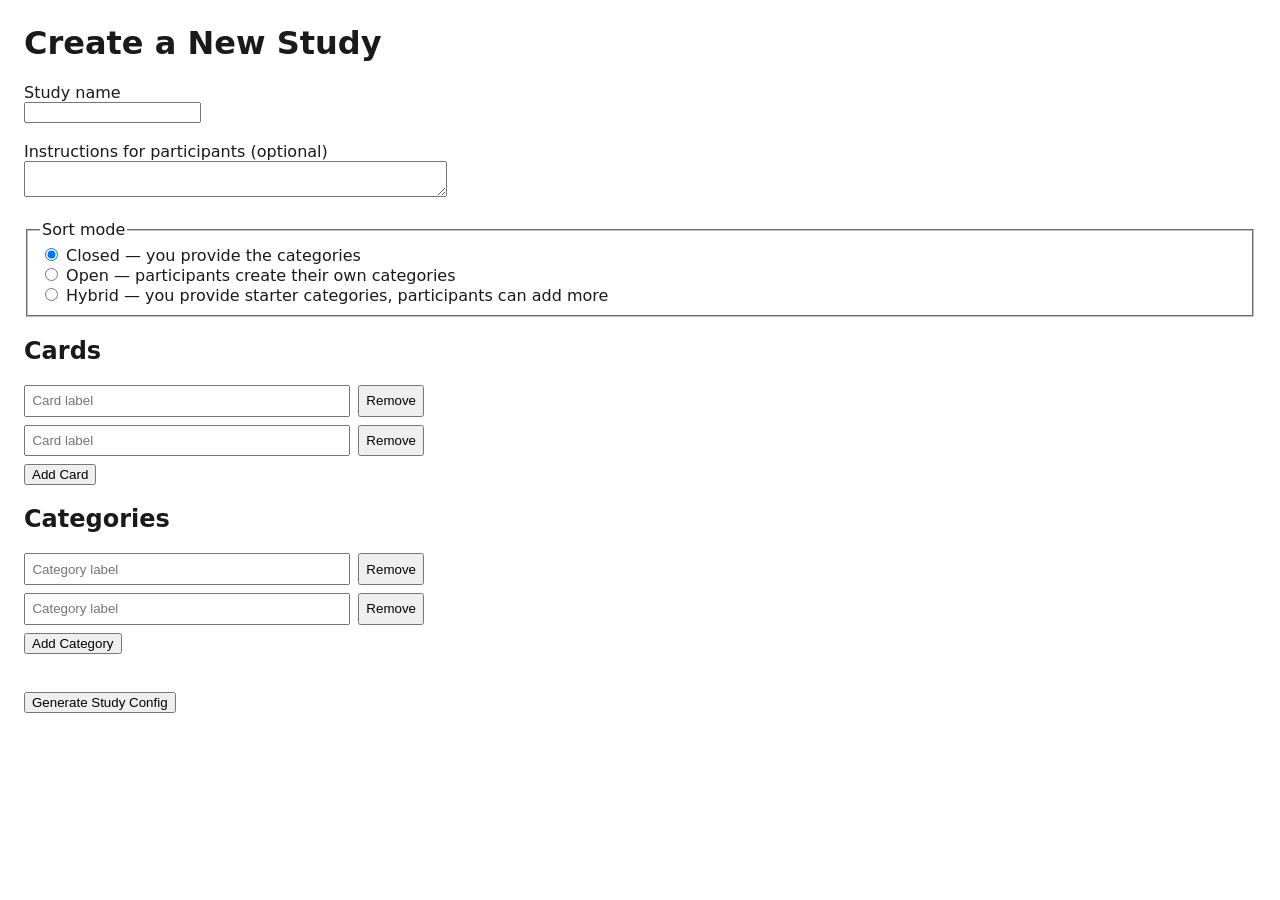
==== setup.html @ 4e1dcb29 "Add study setup screen (M6) Researcher can now build a StudyConfig via form: study name, mode select" ====
<!DOCTYPE html>
<html lang="en">
<head>
  <meta charset="UTF-8">
  <title>Create a New Study</title>
  <link rel="stylesheet" href="css/styles.css">
</head>
<body>
  <h1>Create a New Study</h1>

  <label for="study-name-input">Study name</label><br>
  <input type="text" id="study-name-input"><br><br>

  <label for="instructions-input">Instructions for participants (optional)</label><br>
  <textarea id="instructions-input" rows="2" cols="50"></textarea><br><br>

  <fieldset>
    <legend>Sort mode</legend>
    <label><input type="radio" name="mode" value="closed" checked> Closed &mdash; you provide the categories</label><br>
    <label><input type="radio" name="mode" value="open"> Open &mdash; participants create their own categories</label><br>
    <label><input type="radio" name="mode" value="hybrid"> Hybrid &mdash; you provide starter categories, participants can add more</label>
  </fieldset>

  <h2>Cards</h2>
  <div id="cards-list"></div>
  <button type="button" id="add-card-button">Add Card</button>

  <div id="categories-section">
    <h2>Categories</h2>
    <div id="categories-list"></div>
    <button type="button" id="add-category-button">Add Category</button>
  </div>

  <br><br>
  <button type="button" id="generate-button">Generate Study Config</button>

  <div id="setup-errors" style="display: none;"></div>

  <div id="config-preview" style="display: none;">
    <h2>Study Configuration (preview)</h2>
    <pre id="config-preview-json"></pre>
  </div>

  <script src="js/studyConfig.js"></script>
  <script src="js/setup.js"></script>
</body>
</html>
---- css/styles.css ----
body {
  font-family: system-ui, sans-serif;
  margin: 0;
  padding: 1.5rem;
  color: #1a1a1a;
}

h1 {
  margin-top: 0;
}

#instructions {
  color: #444;
  margin-bottom: 1.5rem;
}

.board {
  display: flex;
  gap: 1.5rem;
  align-items: flex-start;
  flex-wrap: wrap;
}

#card-pile {
  display: flex;
  flex-direction: column;
  gap: 0.5rem;
  min-width: 220px;
  padding: 1rem;
  background: #f4f4f4;
  border-radius: 8px;
}

.category-column {
  min-width: 220px;
  padding: 1rem;
  background: #eef4ff;
  border-radius: 8px;
}

.category-column h3 {
  margin-top: 0;
}

.category-cards {
  display: flex;
  flex-direction: column;
  gap: 0.5rem;
  min-height: 40px;
}

.card {
  padding: 0.6rem 0.8rem;
  background: white;
  border: 1px solid #ccc;
  border-radius: 6px;
  cursor: pointer;
  user-select: none;
}

.card.selected {
  border-color: #2563eb;
  box-shadow: 0 0 0 2px rgba(37, 99, 235, 0.3);
}

#empty-board-hint {
  color: #666;
}

#add-category-form {
  margin-bottom: 1rem;
}

#add-category-form input {
  padding: 0.4rem;
  margin-right: 0.5rem;
}

#submit-button {
  margin-top: 1.5rem;
  padding: 0.6rem 1.2rem;
  font-size: 1rem;
  border-radius: 6px;
  border: none;
  background: #2563eb;
  color: white;
  cursor: pointer;
}

#submit-button:disabled {
  background: #ccc;
  cursor: not-allowed;
}

.list-row {
  display: flex;
  gap: 0.5rem;
  margin-bottom: 0.5rem;
  max-width: 400px;
}

.list-row input {
  flex: 1;
  padding: 0.4rem;
}

#setup-errors {
  color: #b91c1c;
  margin-top: 1rem;
}

#config-preview-json {
  background: #f4f4f4;
  padding: 1rem;
  border-radius: 8px;
  overflow-x: auto;
}
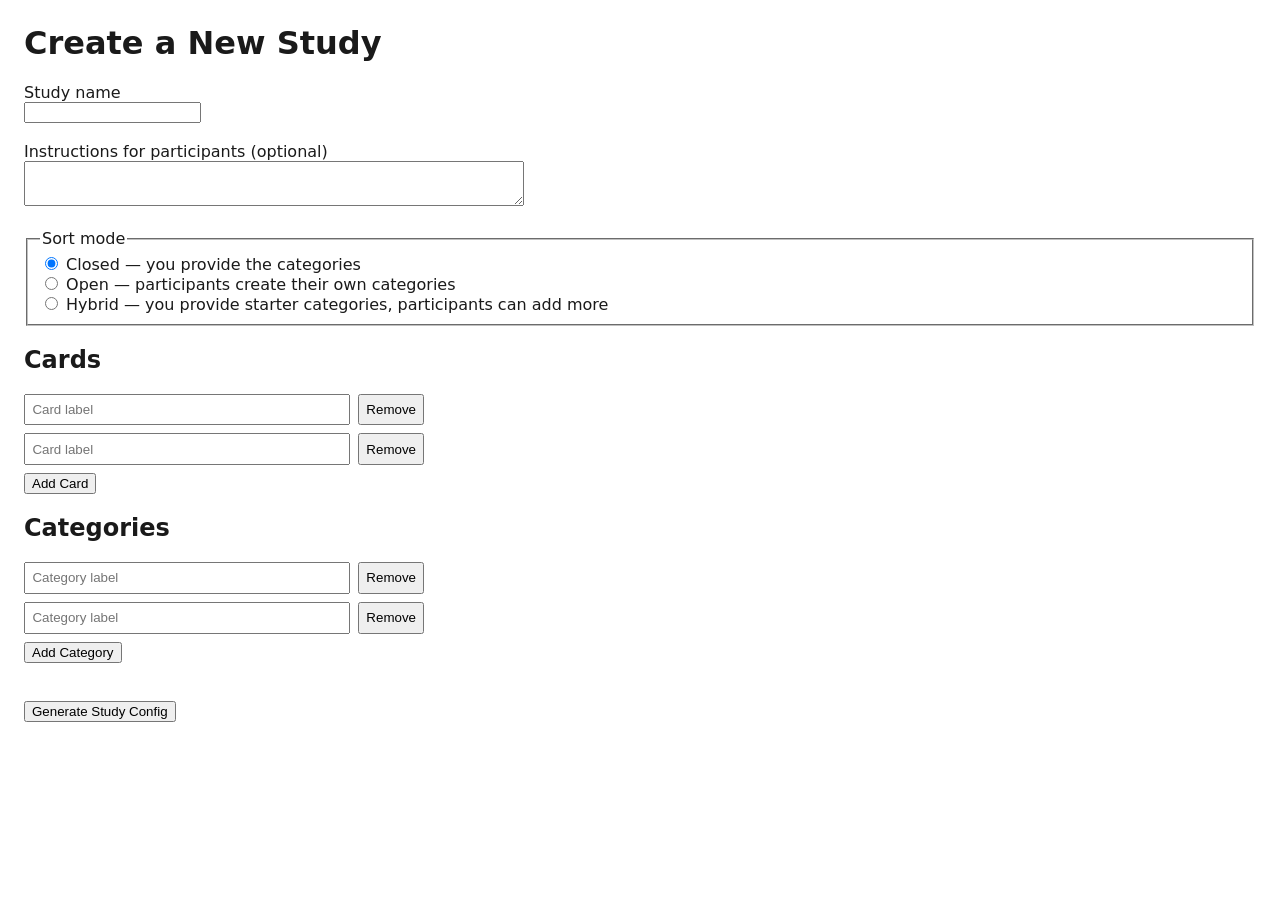
==== commit f4389ec5: "Polish: Copy Link, link-length warning, mobile viewport, keyboard access (M8) - Add Copy Link button" ====
--- a/setup.html
+++ b/setup.html
@@ -2,6 +2,7 @@
 <html lang="en">
 <head>
   <meta charset="UTF-8">
+  <meta name="viewport" content="width=device-width, initial-scale=1">
   <title>Create a New Study</title>
   <link rel="stylesheet" href="css/styles.css">
 </head>
@@ -12,7 +13,7 @@
   <input type="text" id="study-name-input"><br><br>
 
   <label for="instructions-input">Instructions for participants (optional)</label><br>
-  <textarea id="instructions-input" rows="2" cols="50"></textarea><br><br>
+  <textarea id="instructions-input" rows="2" class="wide-input"></textarea><br><br>
 
   <fieldset>
     <legend>Sort mode</legend>
@@ -36,12 +37,22 @@
 
   <div id="setup-errors" style="display: none;"></div>
 
+  <div id="link-section" style="display: none;">
+    <h2>Shareable link</h2>
+    <p>Send this link to participants. Anyone who opens it can run this exact study.</p>
+    <input type="text" id="shareable-link" readonly aria-label="Shareable link" class="wide-input">
+    <button type="button" id="copy-link-button">Copy Link</button>
+    <span id="copy-confirmation" role="status" style="display: none;">Copied!</span>
+    <p id="link-length-warning" style="display: none;"></p>
+  </div>
+
   <div id="config-preview" style="display: none;">
     <h2>Study Configuration (preview)</h2>
     <pre id="config-preview-json"></pre>
   </div>
 
   <script src="js/studyConfig.js"></script>
+  <script src="js/urlConfig.js"></script>
   <script src="js/setup.js"></script>
 </body>
 </html>
--- a/css/styles.css
+++ b/css/styles.css
@@ -1,8 +1,27 @@
+* {
+  box-sizing: border-box;
+}
+
 body {
   font-family: system-ui, sans-serif;
   margin: 0;
   padding: 1.5rem;
   color: #1a1a1a;
+}
+
+input[type="text"], textarea {
+  max-width: 100%;
+}
+
+.wide-input {
+  width: 100%;
+  max-width: 500px;
+  padding: 0.4rem;
+}
+
+.card:focus, .category-column:focus, button:focus {
+  outline: 2px solid #2563eb;
+  outline-offset: 2px;
 }
 
 h1 {
@@ -115,3 +134,30 @@
   border-radius: 8px;
   overflow-x: auto;
 }
+
+#copy-link-button {
+  margin-top: 0.5rem;
+  padding: 0.4rem 0.8rem;
+  cursor: pointer;
+}
+
+#copy-confirmation {
+  margin-left: 0.5rem;
+  color: #15803d;
+}
+
+#link-length-warning {
+  color: #b45309;
+  max-width: 500px;
+}
+
+@media (max-width: 480px) {
+  body {
+    padding: 1rem;
+  }
+
+  #card-pile, .category-column {
+    min-width: 0;
+    width: 100%;
+  }
+}
